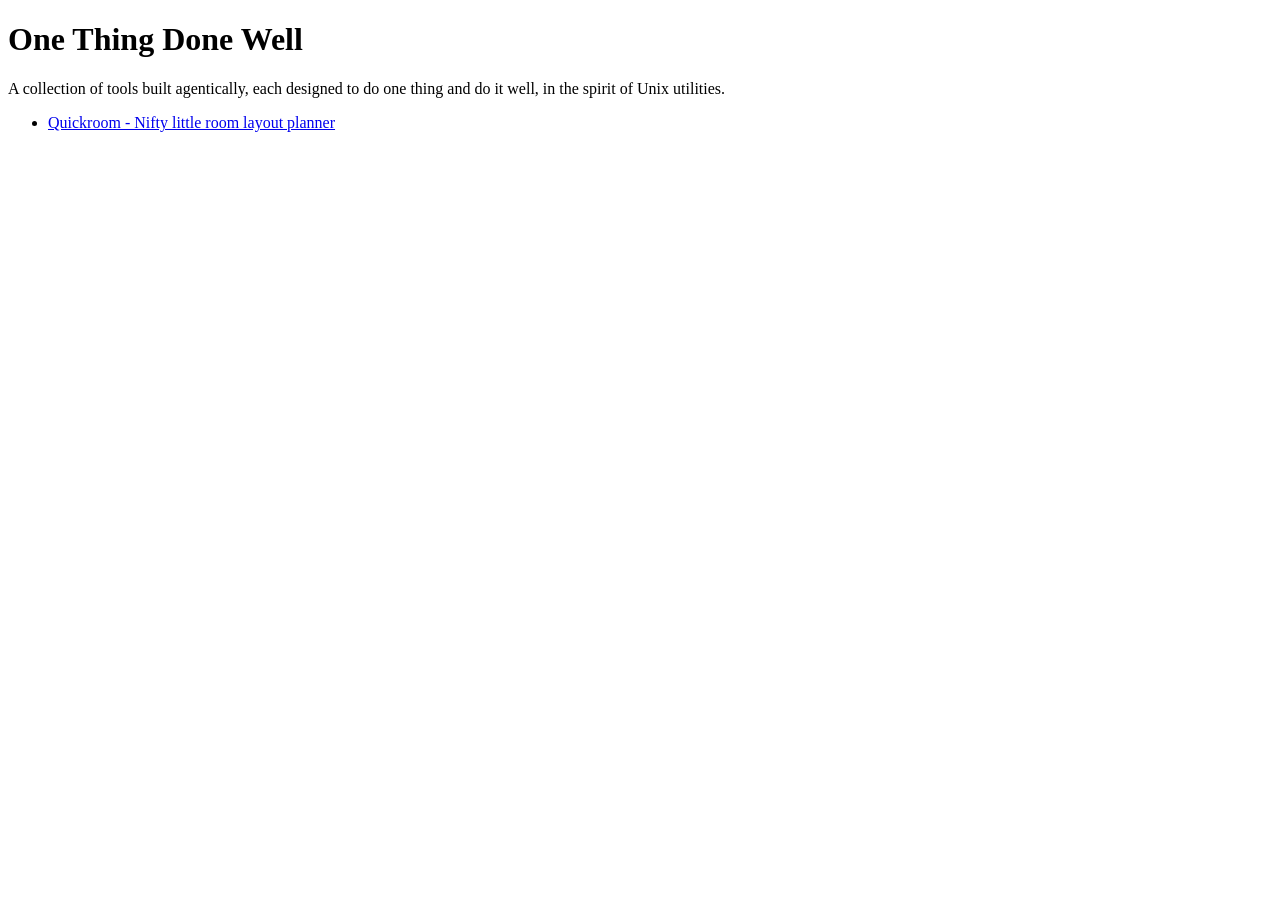
==== index.html @ 1be3a117 "Initial setup with a working quickroom prototype" ====
<!DOCTYPE html>
<html lang="en">
<head>
    <meta charset="UTF-8">
    <meta name="viewport" content="width=device-width, initial-scale=1.0">
    <title>One Thing Done Well</title>
</head>
<body>
    <h1>One Thing Done Well</h1>
    <p>A collection of tools built agentically, each designed to do one thing and do it well, in the spirit of Unix utilities.</p>
    <ul>
        <li><a href="quickroom/">Quickroom - Nifty little room layout planner</a></li>
    </ul>
</body>
</html>
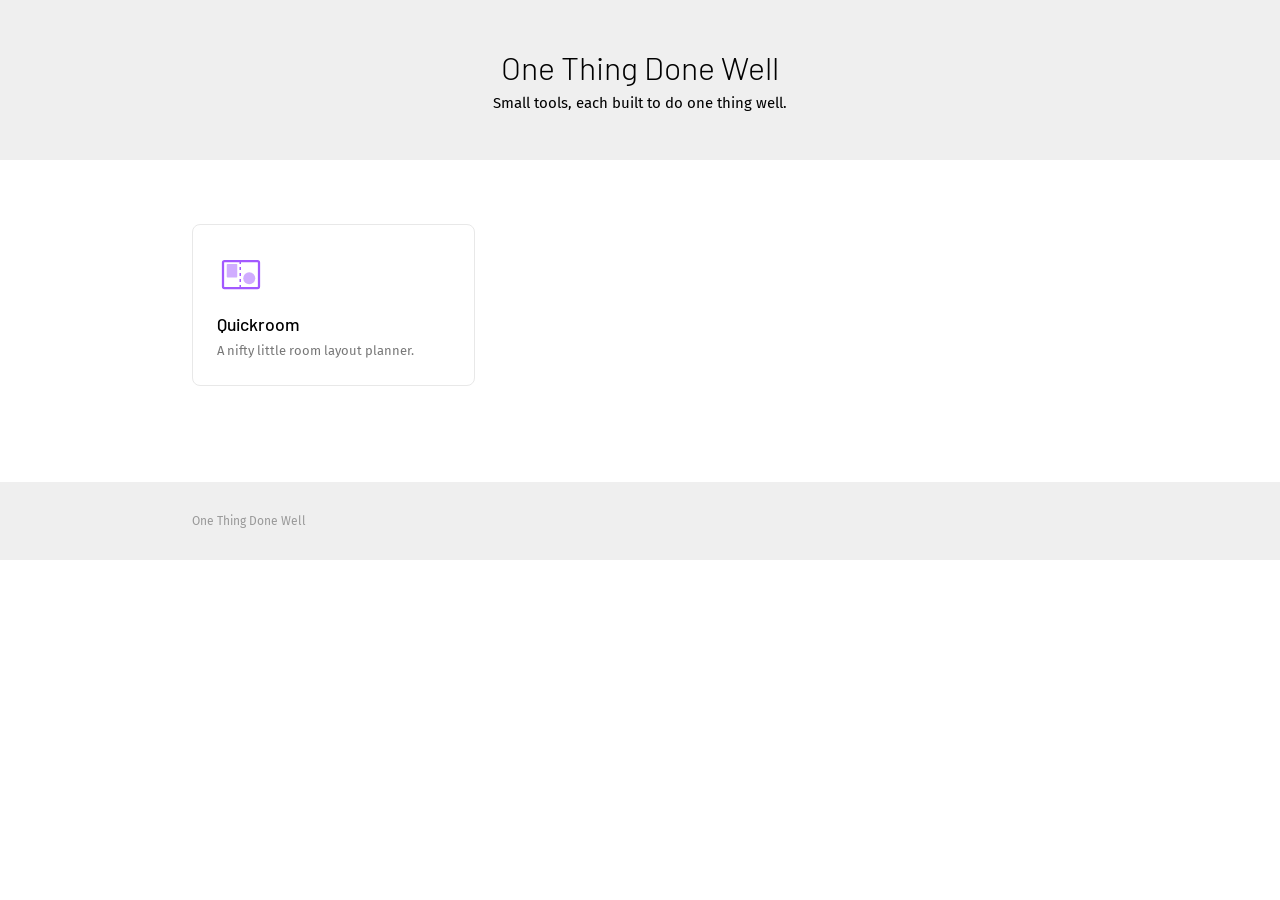
==== commit 5c5c3109: "Cleaned up app homepage" ====
--- a/index.html
+++ b/index.html
@@ -1,15 +1,165 @@
 <!DOCTYPE html>
 <html lang="en">
 <head>
-    <meta charset="UTF-8">
-    <meta name="viewport" content="width=device-width, initial-scale=1.0">
-    <title>One Thing Done Well</title>
+  <meta charset="UTF-8">
+  <meta name="viewport" content="width=device-width, initial-scale=1.0">
+  <title>One Thing Done Well</title>
+  <link rel="preconnect" href="https://fonts.googleapis.com">
+  <link rel="preconnect" href="https://fonts.gstatic.com" crossorigin>
+  <link href="https://fonts.googleapis.com/css2?family=Barlow:wght@300;500&family=Fira+Sans:wght@400&display=swap" rel="stylesheet">
+  <style>
+    * {
+      box-sizing: border-box;
+      margin: 0;
+      padding: 0;
+    }
+
+    html, body {
+      height: 100%;
+    }
+
+    body {
+      background: #fff;
+      color: #000;
+      font-size: 15px;
+      font-family: 'Fira Sans', sans-serif;
+      font-weight: 400;
+    }
+
+    h1 {
+      font-family: "Barlow", sans-serif;
+      font-optical-sizing: auto;
+      font-weight: 300;
+      color: #000;
+    }
+
+    h2, h3 {
+      font-family: "Barlow", sans-serif;
+      font-optical-sizing: auto;
+      font-weight: 300;
+      color: #000;
+      transition: color 0.5s ease;
+    }
+
+    h5, h6 {
+      font-family: "Barlow", sans-serif;
+      font-optical-sizing: auto;
+      font-weight: 500;
+      color: #000;
+      text-transform: uppercase;
+      transition: color 0.5s ease;
+    }
+
+    a {
+      color: #000;
+      transition: background-color 0.5s, color 0.5s ease;
+      text-decoration: none;
+    }
+
+    a:hover {
+      color: #A259FF;
+    }
+
+    .container {
+      max-width: 960px;
+      margin: 0 auto;
+      padding: 0 2rem;
+    }
+
+    header {
+      text-align: center;
+      margin-bottom: 4rem;
+      padding: 3rem 2rem;
+      background-color: #EFEFEF;
+    }
+
+    header h1 {
+      font-size: 2rem;
+      margin-bottom: 0.5rem;
+    }
+
+    header p {
+      color: #000;
+    }
+
+    /* Tool grid */
+    .tools-grid {
+      display: grid;
+      grid-template-columns: repeat(auto-fill, minmax(220px, 1fr));
+      gap: 1.5rem;
+      padding-bottom: 6rem;
+    }
+
+    .tool-card {
+      display: flex;
+      flex-direction: column;
+      border: 1px solid #E8E8E8;
+      border-radius: 8px;
+      padding: 1.5rem;
+      transition: border-color 0.3s ease, box-shadow 0.3s ease;
+    }
+
+    .tool-card:hover {
+      border-color: #A259FF;
+      box-shadow: 0 4px 16px rgba(162, 89, 255, 0.08);
+    }
+
+    .tool-card:hover h2 {
+      color: #A259FF;
+    }
+
+    .tool-icon {
+      width: 48px;
+      height: 48px;
+      margin-bottom: 1rem;
+    }
+
+    .tool-card h2 {
+      font-size: 1.1rem;
+      font-weight: 500;
+      margin-bottom: 0.4rem;
+      transition: color 0.3s ease;
+    }
+
+    .tool-card p {
+      font-size: 13px;
+      color: #777;
+      line-height: 1.5;
+    }
+
+    footer {
+      text-align: left;
+      padding: 2rem;
+      color: #999;
+      font-size: 12px;
+      background-color: #EFEFEF;
+    }
+
+    footer .container {
+      padding: 0 2rem;
+    }
+  </style>
 </head>
 <body>
+  <header>
     <h1>One Thing Done Well</h1>
-    <p>A collection of tools built agentically, each designed to do one thing and do it well, in the spirit of Unix utilities.</p>
-    <ul>
-        <li><a href="quickroom/">Quickroom - Nifty little room layout planner</a></li>
-    </ul>
+    <p>Small tools, each built to do one thing well.</p>
+  </header>
+
+  <div class="container">
+    <div class="tools-grid">
+      <a href="quickroom/" class="tool-card">
+        <img class="tool-icon" src="quickroom/icon.svg" alt="Quickroom icon">
+        <h2>Quickroom</h2>
+        <p>A nifty little room layout planner.</p>
+      </a>
+    </div>
+  </div>
+
+  <footer>
+    <div class="container">
+      One Thing Done Well
+    </div>
+  </footer>
 </body>
 </html>
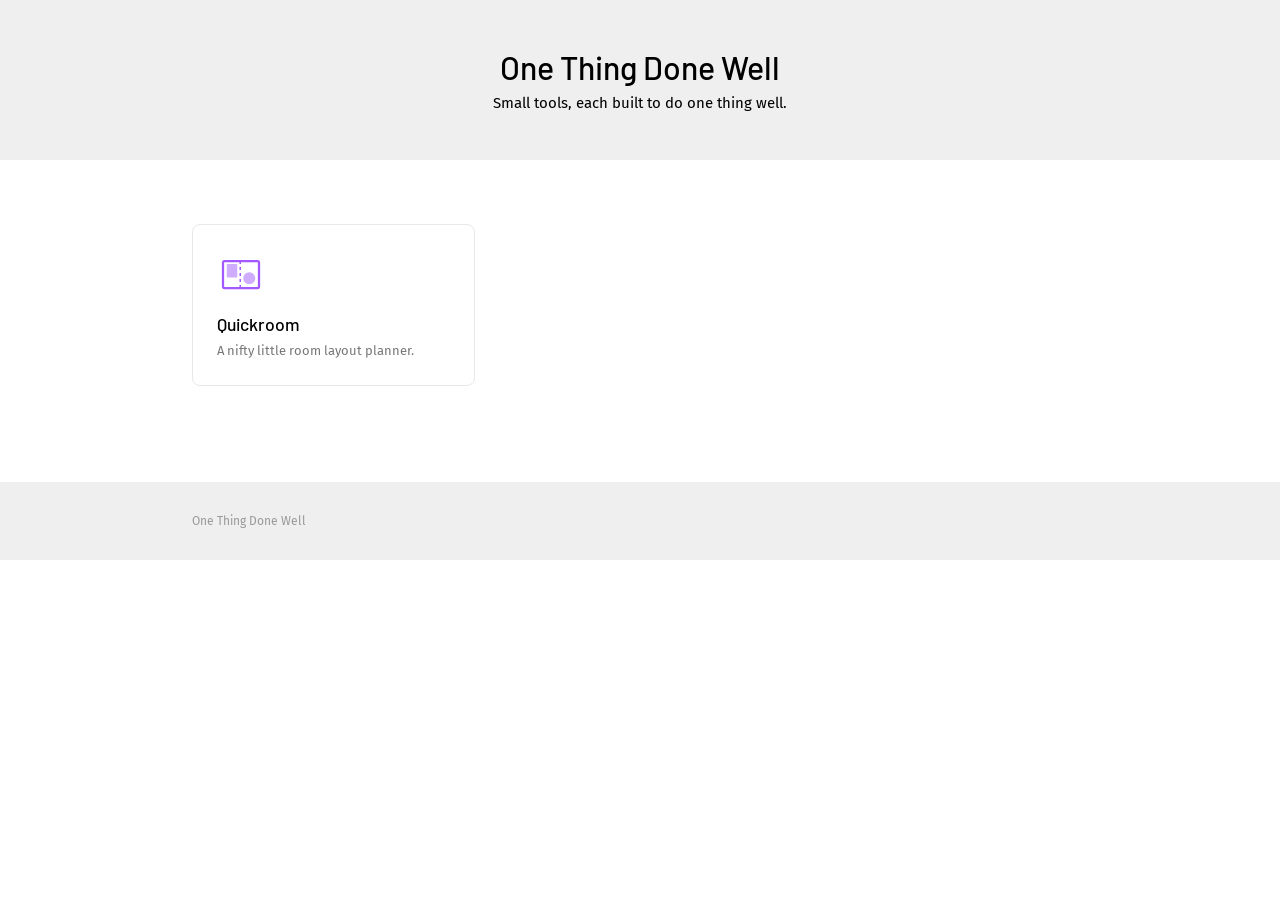
==== commit 254d32c0: "Minor style update" ====
--- a/index.html
+++ b/index.html
@@ -29,7 +29,7 @@
     h1 {
       font-family: "Barlow", sans-serif;
       font-optical-sizing: auto;
-      font-weight: 300;
+      font-weight: 500;
       color: #000;
     }
 
